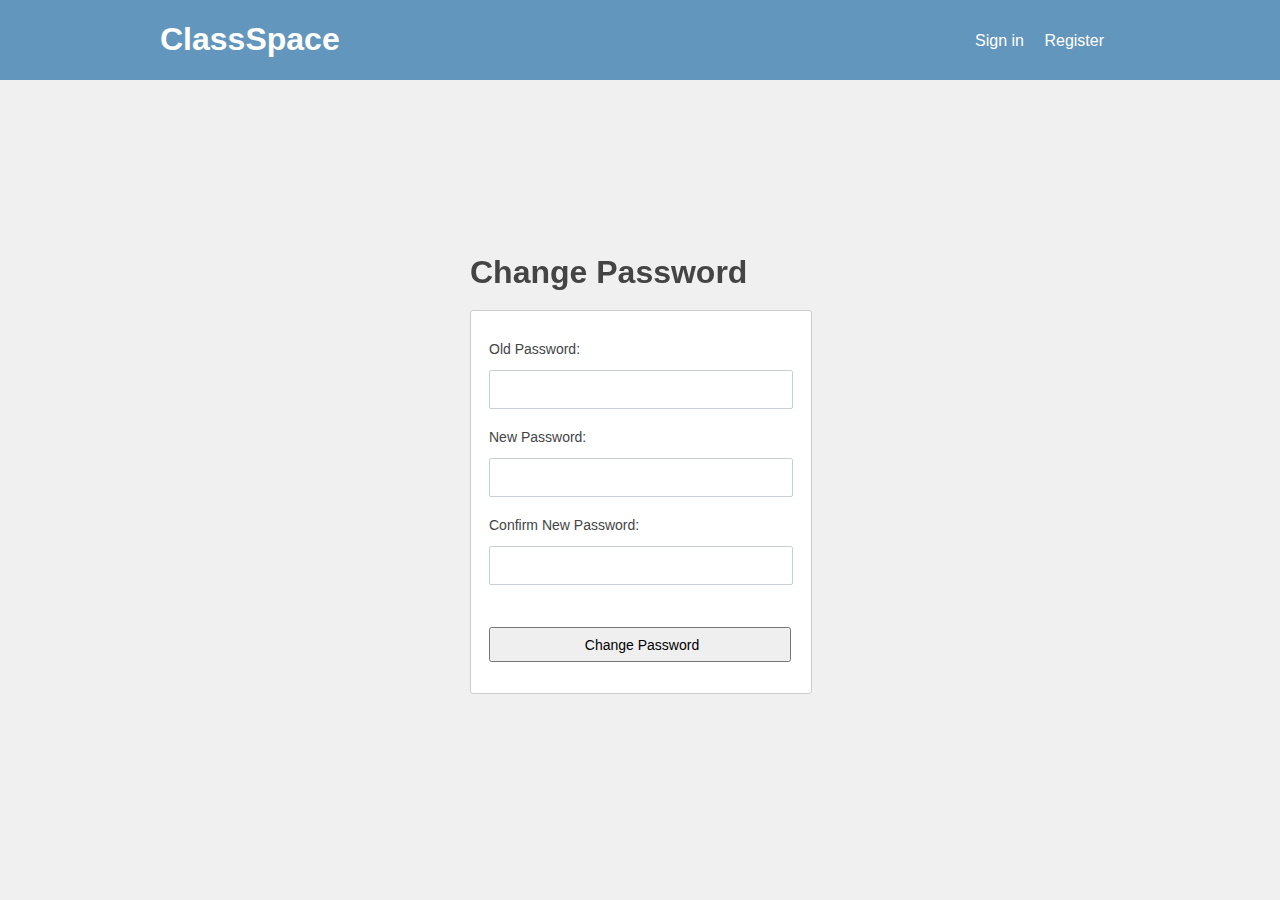
==== changePass.html @ c4bb240a "Added change password and delete account pages" ====
<!DOCTYPE html>

<html>
<head>
    <meta charset="UTF-8">
    <title>Change Password</title>
    
    <link rel="stylesheet" href="css/styles.css">
    <link rel="stylesheet" href="css/changePass.css">
</head>

<body>
    <header>
        <div>
            <h1><a href="index.html">ClassSpace</h1>
            
            <ul>
                <li><a href="login.html">Sign in</a></li>
                <li><a href="register.html">Register</a></li>
            </ul>
        </div>
    </header>
    
    <main>
        <div id="header">
        <h1>Change Password</h1>
        </div>
        <div id="container">
            <form>
                <label for="op">Old Password:</label>
                <input type="text" id="op">
                <label for="np">New Password:</label>
                <input type="password" id="np">
                <label for="cp">Confirm New Password:</label>
                <input type="password" id="cp">
                <div id="lower">
                    <input type="submit" value="Change Password">
                </div>
            </form>
        </div>
    </main>
</body>
</html>
---- css/styles.css ----
body {
    margin: 0;
    padding: 0;
}

header div, main {
    max-width: 960px;
    margin: 0 auto;
    padding: 0 1em 0 1em;
}

header {
    background: #6396bc;
    width: 100%;
    top: 0;
    position: fixed;
}

header h1 {
    float: left;
    font-family: helvetica;
}

main {
    padding: 5em 1em 1em 1em;
}

header a {
    text-decoration: none;
    color: white;
}

header li {
    display: inline-block;
    margin-right: 1em;
    font-family: helvetica;
}

header li a:hover {
    color: blue;
}

header ul {
    float: right;
    list-style-type: none;
    padding-top: 1em;
}

@media only screen and (max-width: 520px) {
    header {
        text-align: center; position: relative;
    }
    main {
        padding: 1em;
    }
    header h1 {
        float: none; margin: 0;
    }
    header ul {
        float: none; margin: auto;
    }
}
---- css/changePass.css ----
html, body {
    width: 100%;
    height: 100%;
    font-family: Helvetica;
    color: #444;
    background: #f0f0f0;
}

#header {
    position: fixed;
    width: 340px;
    top: 50%;
    left: 50%;
    margin-top: -217px;
    margin-left: -170px;
}

#container {
    position: fixed;
    width: 340px;
    height: 382px;
    top: 50%;
    left: 50%;
    margin-top: -140px;
    margin-left: -170px;
    background: #fff;
        border-radius: 3px;
        border: 1px solid #ccc;
}

form {
    margin: 0 auto;
    margin-top: 20px;
}

label {
    display: inline-block;
    margin-left: 18px;
    padding-top: 10px;
    font-size: 14px;
}

input {
    font-family: Helvetica;
    font-size: 14px;
}

input[type=text],
input[type=password] {
    color: #777;
    padding-left: 10px;
    margin: 10px;
    margin-top: 12px;
    margin-left: 18px;
    width: 290px;
    height: 35px;
    border: 1px solid #c7d0d2;
        border-radius: 2px;
}

#lower {
    height: 69px;
    margin-top: 20px;
}

input[type=submit] {
    padding-left: 10px;
    margin: 10px;
    margin-top: 12px;
    margin-left: 18px;
    width: 302px;
    height: 35px;
}
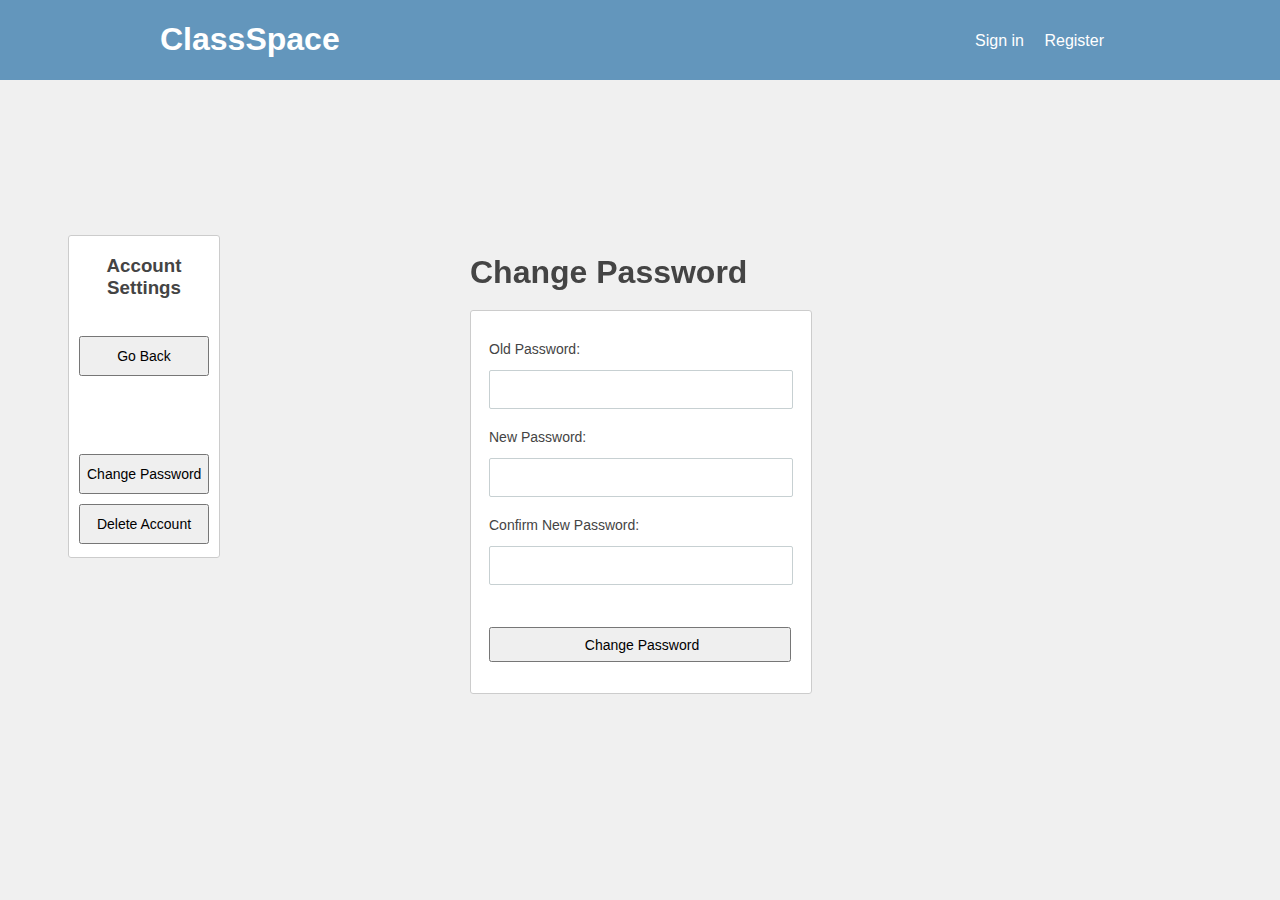
==== commit e2e54c9a: "Updated profile page" ====
--- a/changePass.html
+++ b/changePass.html
@@ -26,7 +26,7 @@
         <h1>Change Password</h1>
         </div>
         <div id="container">
-            <form>
+            <form name="chng">
                 <label for="op">Old Password:</label>
                 <input type="text" id="op">
                 <label for="np">New Password:</label>
@@ -34,8 +34,20 @@
                 <label for="cp">Confirm New Password:</label>
                 <input type="password" id="cp">
                 <div id="lower">
-                    <input type="submit" value="Change Password">
+                    <input type="submit" name="change" value="Change Password">
                 </div>
+            </form>
+        </div>
+        <div id="container2">
+            <h3>Account Settings</h3>
+            <form action="user.html">
+                <input type="submit" name="b1" value="Go Back">
+            </form>
+            <form action="changePass.html">
+                <input type="submit" name="b2" value="Change Password">
+            </form>
+            <form action="deleteAccount.html">
+                <input type="submit" name="b3" value="Delete Account">
             </form>
         </div>
     </main>
--- a/css/changePass.css
+++ b/css/changePass.css
@@ -28,7 +28,7 @@
         border: 1px solid #ccc;
 }
 
-form {
+form[name="chng"] {
     margin: 0 auto;
     margin-top: 20px;
 }
@@ -63,11 +63,57 @@
     margin-top: 20px;
 }
 
-input[type=submit] {
+input[name="change"] {
     padding-left: 10px;
     margin: 10px;
     margin-top: 12px;
     margin-left: 18px;
     width: 302px;
     height: 35px;
+}
+
+#container2 {
+    position: fixed;
+    width: 150px;
+    height: 320.5px;
+    top: 50%;
+    left: 5%;
+    margin-top: -215px;
+    margin-left: 4px;
+    background: #fff;
+        border-radius: 3px;
+        border: 1px solid #ccc;
+}
+
+h3 {
+    text-align: center;
+}
+
+input[name="b1"],
+input[name="b2"]
+input[name="b3"] {
+    margin-left: -5px;
+    width: 100px;
+    height: 31px;
+}
+
+input[name="b1"] {
+    margin-top: 18.5px;
+    margin-left: 10px;
+    width: 130px;
+    height: 40px;
+}
+
+input[name="b2"] {
+    margin-top: 78.5px;
+    margin-left: 10px;
+    width: 130px;
+    height: 40px;
+}
+
+input[name="b3"] {
+    margin-top: 10px;
+    margin-left: 10px;
+    width: 130px;
+    height: 40px;
 }